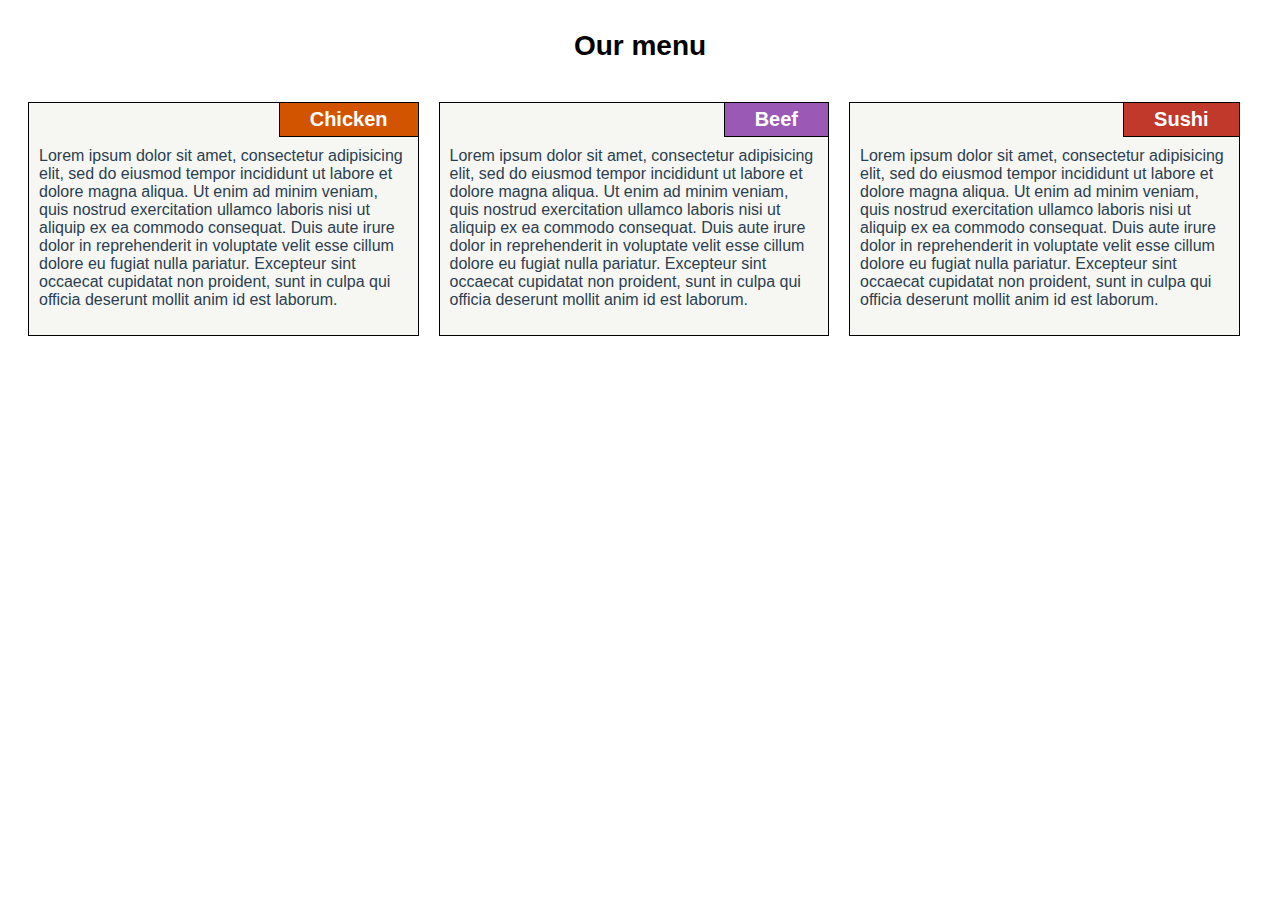
==== module-2/index.html @ 219fa8af "Updated" ====
<!DOCTYPE html>
<html>
<head>
  <meta charset="utf-8">
  <meta http-equiv="X-UA-Compatible" content="IE=edge">
  <meta name="viewport" content="width=device-width, initial-scale=1">
  <link rel="icon" href="../favicon.ico" type="image/x-icon">
  <title>Module 2 assignment - Roberto Sequeira</title>
  <link rel="stylesheet" href="css/styles.css">
</head>
<body>
<div class="row">
  <h1>Our menu</h1>
  <div class="col col-lg-4 col-md-6 col-sm-12">
    <div id="chicken" class="content">
      <h2>Chicken</h2>
      <p>Lorem ipsum dolor sit amet, consectetur adipisicing elit, sed do eiusmod
      tempor incididunt ut labore et dolore magna aliqua. Ut enim ad minim veniam,
      quis nostrud exercitation ullamco laboris nisi ut aliquip ex ea commodo
      consequat. Duis aute irure dolor in reprehenderit in voluptate velit esse
      cillum dolore eu fugiat nulla pariatur. Excepteur sint occaecat cupidatat non
      proident, sunt in culpa qui officia deserunt mollit anim id est laborum.</p>
    </div>
  </div>
  <div class="col col-lg-4 col-md-6 col-sm-12">
    <div id="beef" class="content">
      <h2>Beef</h2>
      <p>Lorem ipsum dolor sit amet, consectetur adipisicing elit, sed do eiusmod
      tempor incididunt ut labore et dolore magna aliqua. Ut enim ad minim veniam,
      quis nostrud exercitation ullamco laboris nisi ut aliquip ex ea commodo
      consequat. Duis aute irure dolor in reprehenderit in voluptate velit esse
      cillum dolore eu fugiat nulla pariatur. Excepteur sint occaecat cupidatat non
      proident, sunt in culpa qui officia deserunt mollit anim id est laborum.</p>
    </div>
  </div>
  <div class="col col-lg-4 col-md-12 col-sm-12">
    <div id="sushi" class="content">
      <h2>Sushi</h2>
      <p>Lorem ipsum dolor sit amet, consectetur adipisicing elit, sed do eiusmod
      tempor incididunt ut labore et dolore magna aliqua. Ut enim ad minim veniam,
      quis nostrud exercitation ullamco laboris nisi ut aliquip ex ea commodo
      consequat. Duis aute irure dolor in reprehenderit in voluptate velit esse
      cillum dolore eu fugiat nulla pariatur. Excepteur sint occaecat cupidatat non
      proident, sunt in culpa qui officia deserunt mollit anim id est laborum.</p>
    </div>
  </div>
  <div class="clear"></div>
</div>

</body>
</html>
---- module-2/css/styles.css ----
/********** Base styles **********/
html {
  box-sizing: border-box;
}

*, *:before, *:after {
  box-sizing: inherit;
}

body {
  font-family: "Helvetica Neue", Helvetica, Arial, sans-serif;
  /*font-size: 14px;*/
}

h1 {
  font-size: 175%;
  margin: 30px 0;
  text-align: center;
}

.content {
  color: #fff;
  color: #2c3e50;
  border: 1px solid #000;
  padding: 0 10px 10px 10px;
  margin: 10px;
  background-color: #F6F7F2;
}

.content h2 {
  color: #fff;
  font-size: 125%;
  float: right;
  margin: 0 -10px 10px 0;
  padding: 5px 30px;
  border-bottom: 1px solid #000;
  border-left: 1px solid #000;
}

.content p {
  clear: right;
}

#chicken h2 {
  background-color: #d35400;
}

#beef h2 {
  background-color: #9b59b6;
}

#sushi h2 {
  background-color: #c0392b;
}

/* Simple Responsive Framework. */
.row {
  width: 100%;
  padding: 0 10px;
}

/********** Small devices **********/
@media (max-width: 767px) {
  .col-sm-1, .col-sm-2, .col-sm-3, .col-sm-4, .col-sm-5, .col-sm-6, .col-sm-7, .col-sm-8, .col-sm-9, .col-sm-10, .col-sm-11, .col-sm-12 {
    float: left;
  }

  .col-sm-1 {
      width: 8.33%;
  }

  .col-sm-2 {
     width: 16.66%;
  }

  .col-sm-3 {
    width: 25%;
  }

  .col-sm-4 {
    width: 33%;
  }

  .col-sm-5 {
    width: 41.66%;
  }

  .col-sm-6 {
    width: 50%;
  }

  .col-sm-7 {
    width: 58.33%;
  }

  .col-sm-8 {
    width: 66.66%;
  }

  .col-sm-9 {
    width: 74.99%;
  }

  .col-sm-10 {
    width: 83.33%;
  }

  .col-sm-11 {
    width: 91.66%;
  }

  .col-sm-12 {
    width: 100%;
  }
}

/********** Medium devices **********/
@media (min-width: 768px) and (max-width: 991px) {
  .col-md-1, .col-md-2, .col-md-3, .col-md-4, .col-md-5, .col-md-6, .col-md-7, .col-md-8, .col-md-9, .col-md-10, .col-md-11, .col-md-12 {
    float: left;
  }

  .col-md-1 {
    width: 8.33%;
  }

  .col-md-2 {
    width: 16.66%;
  }

  .col-md-3 {
    width: 25%;
  }

  .col-md-4 {
    width: 33%;
  }

  .col-md-5 {
    width: 41.66%;
  }

  .col-md-6 {
    width: 50%;
  }

  .col-md-7 {
    width: 58.33%;
  }

  .col-md-8 {
    width: 66.66%;
  }

  .col-md-9 {
    width: 74.99%;
  }

  .col-md-10 {
    width: 83.33%;
  }

  .col-md-11 {
    width: 91.66%;
  }

  .col-md-12 {
    width: 100%;
  }
}

/********** Large devices **********/
@media (min-width: 992px) {
  .col-lg-1, .col-lg-2, .col-lg-3, .col-lg-4, .col-lg-5, .col-lg-6, .col-lg-7, .col-lg-8, .col-lg-9, .col-lg-10, .col-lg-11, .col-lg-12 {
    float: left;
  }

  .col-lg-1 {
    width: 8.33%;
  }

  .col-lg-2 {
    width: 16.66%;
  }

  .col-lg-3 {
    width: 25%;
  }

  .col-lg-4 {
    width: 33%;
  }

  .col-lg-5 {
    width: 41.66%;
  }

  .col-lg-6 {
    width: 50%;
  }

  .col-lg-7 {
    width: 58.33%;
  }

  .col-lg-8 {
    width: 66.66%;
  }

  .col-lg-9 {
    width: 74.99%;
  }

  .col-lg-10 {
    width: 83.33%;
  }

  .col-lg-11 {
    width: 91.66%;
  }

  .col-lg-12 {
    width: 100%;
  }
}

/********** Helpers **********/
.clear {
  clear: both;
}
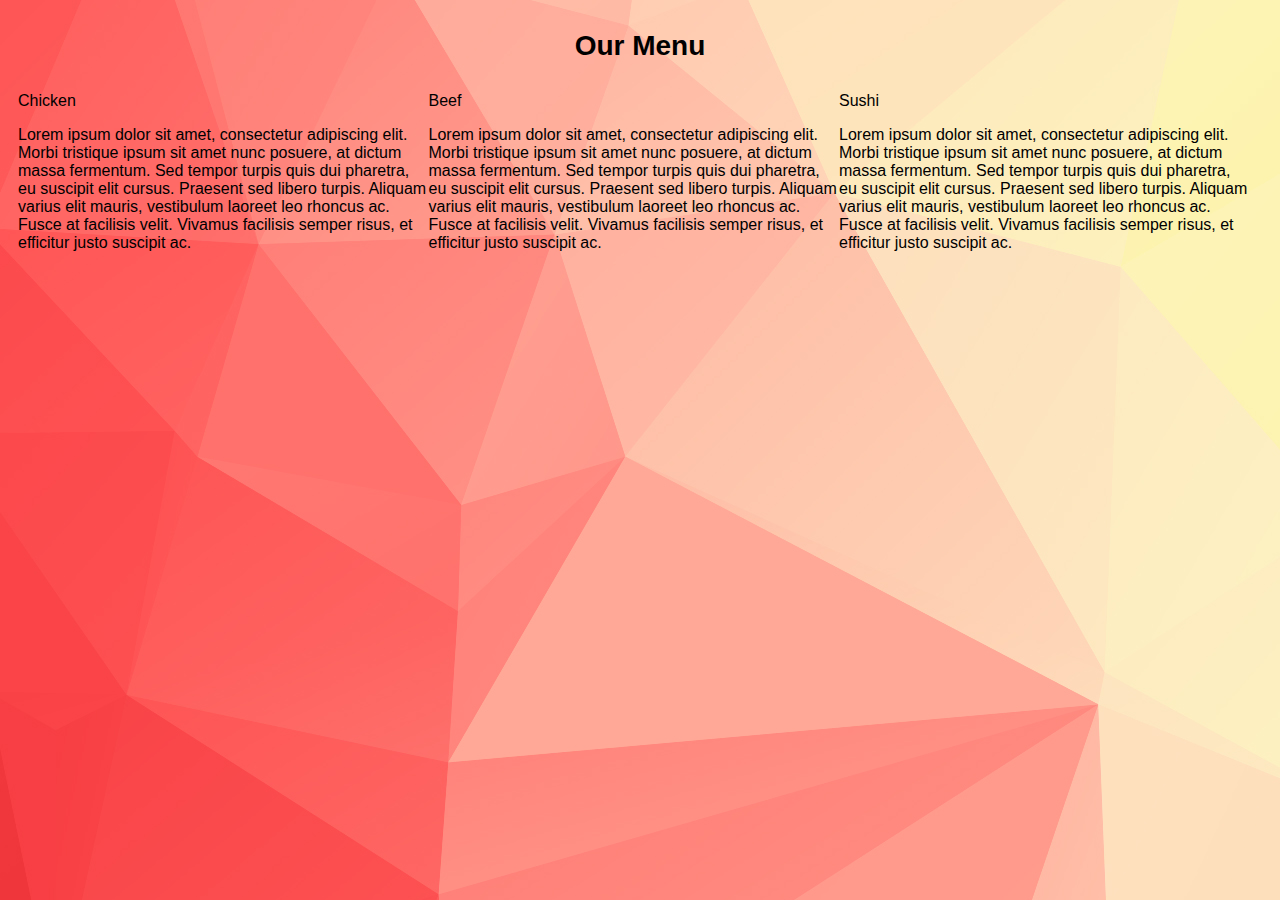
==== commit a9c25b20: "Update index.html" ====
--- a/module-2/index.html
+++ b/module-2/index.html
@@ -1,51 +1,46 @@
 <!DOCTYPE html>
 <html>
 <head>
-  <meta charset="utf-8">
-  <meta http-equiv="X-UA-Compatible" content="IE=edge">
-  <meta name="viewport" content="width=device-width, initial-scale=1">
-  <link rel="icon" href="../favicon.ico" type="image/x-icon">
-  <title>Module 2 assignment - Roberto Sequeira</title>
-  <link rel="stylesheet" href="css/styles.css">
+	<meta charset="utf-8">	
+ 	<meta http-equiv="X-UA-Compatible" content="IE=edge">
+  	<meta name="viewport" content="width=device-width, initial-scale=1">
+  	<link rel="icon" href="../favicon.ico" type="image/x-icon">
+	<link rel="stylesheet" type="text/css" href="css/styles.css">
+	<title><title>Module 2 assignment - Prajwal Hegde</title></title>
 </head>
 <body>
-<div class="row">
-  <h1>Our menu</h1>
-  <div class="col col-lg-4 col-md-6 col-sm-12">
-    <div id="chicken" class="content">
-      <h2>Chicken</h2>
-      <p>Lorem ipsum dolor sit amet, consectetur adipisicing elit, sed do eiusmod
-      tempor incididunt ut labore et dolore magna aliqua. Ut enim ad minim veniam,
-      quis nostrud exercitation ullamco laboris nisi ut aliquip ex ea commodo
-      consequat. Duis aute irure dolor in reprehenderit in voluptate velit esse
-      cillum dolore eu fugiat nulla pariatur. Excepteur sint occaecat cupidatat non
-      proident, sunt in culpa qui officia deserunt mollit anim id est laborum.</p>
-    </div>
-  </div>
-  <div class="col col-lg-4 col-md-6 col-sm-12">
-    <div id="beef" class="content">
-      <h2>Beef</h2>
-      <p>Lorem ipsum dolor sit amet, consectetur adipisicing elit, sed do eiusmod
-      tempor incididunt ut labore et dolore magna aliqua. Ut enim ad minim veniam,
-      quis nostrud exercitation ullamco laboris nisi ut aliquip ex ea commodo
-      consequat. Duis aute irure dolor in reprehenderit in voluptate velit esse
-      cillum dolore eu fugiat nulla pariatur. Excepteur sint occaecat cupidatat non
-      proident, sunt in culpa qui officia deserunt mollit anim id est laborum.</p>
-    </div>
-  </div>
-  <div class="col col-lg-4 col-md-12 col-sm-12">
-    <div id="sushi" class="content">
-      <h2>Sushi</h2>
-      <p>Lorem ipsum dolor sit amet, consectetur adipisicing elit, sed do eiusmod
-      tempor incididunt ut labore et dolore magna aliqua. Ut enim ad minim veniam,
-      quis nostrud exercitation ullamco laboris nisi ut aliquip ex ea commodo
-      consequat. Duis aute irure dolor in reprehenderit in voluptate velit esse
-      cillum dolore eu fugiat nulla pariatur. Excepteur sint occaecat cupidatat non
-      proident, sunt in culpa qui officia deserunt mollit anim id est laborum.</p>
-    </div>
-  </div>
-  <div class="clear"></div>
-</div>
-
+	<h1>Our Menu</h1>
+	<div class="row">
+	<div class="container col-lg-4 col-md-6 col-sm-12">
+		<section>
+		<div id="chicken">
+			Chicken
+		</div>
+		<p>
+			Lorem ipsum dolor sit amet, consectetur adipiscing elit. Morbi tristique ipsum sit amet nunc posuere, at dictum massa fermentum. Sed tempor turpis quis dui pharetra, eu suscipit elit cursus. Praesent sed libero turpis. Aliquam varius elit mauris, vestibulum laoreet leo rhoncus ac. Fusce at facilisis velit. Vivamus facilisis semper risus, et efficitur justo suscipit ac. 
+		</p>
+		</section>
+	</div>
+	<div class="container col-lg-4 col-md-6 col-sm-12">
+		<section>
+		<div id="beef">
+			Beef
+		</div>
+		<p>
+			Lorem ipsum dolor sit amet, consectetur adipiscing elit. Morbi tristique ipsum sit amet nunc posuere, at dictum massa fermentum. Sed tempor turpis quis dui pharetra, eu suscipit elit cursus. Praesent sed libero turpis. Aliquam varius elit mauris, vestibulum laoreet leo rhoncus ac. Fusce at facilisis velit. Vivamus facilisis semper risus, et efficitur justo suscipit ac. 
+		</p>
+		</section>
+	</div>
+	<div class="container col-lg-4 col-md-12 col-sm-12">
+		<section>
+		<div id="sushi">
+			Sushi
+		</div>
+		<p>
+			Lorem ipsum dolor sit amet, consectetur adipiscing elit. Morbi tristique ipsum sit amet nunc posuere, at dictum massa fermentum. Sed tempor turpis quis dui pharetra, eu suscipit elit cursus. Praesent sed libero turpis. Aliquam varius elit mauris, vestibulum laoreet leo rhoncus ac. Fusce at facilisis velit. Vivamus facilisis semper risus, et efficitur justo suscipit ac. 
+		</p>
+		</section>
+	</div>
+	</div>
 </body>
-</html>
+</html>--- a/module-2/css/styles.css
+++ b/module-2/css/styles.css
@@ -8,8 +8,9 @@
 }
 
 body {
-  font-family: "Helvetica Neue", Helvetica, Arial, sans-serif;
-  /*font-size: 14px;*/
+	background-image: url("background.jpg");
+  	font-family: "Helvetica Neue", Helvetica, Arial, sans-serif;
+  	/*font-size: 14px;*/
 }
 
 h1 {
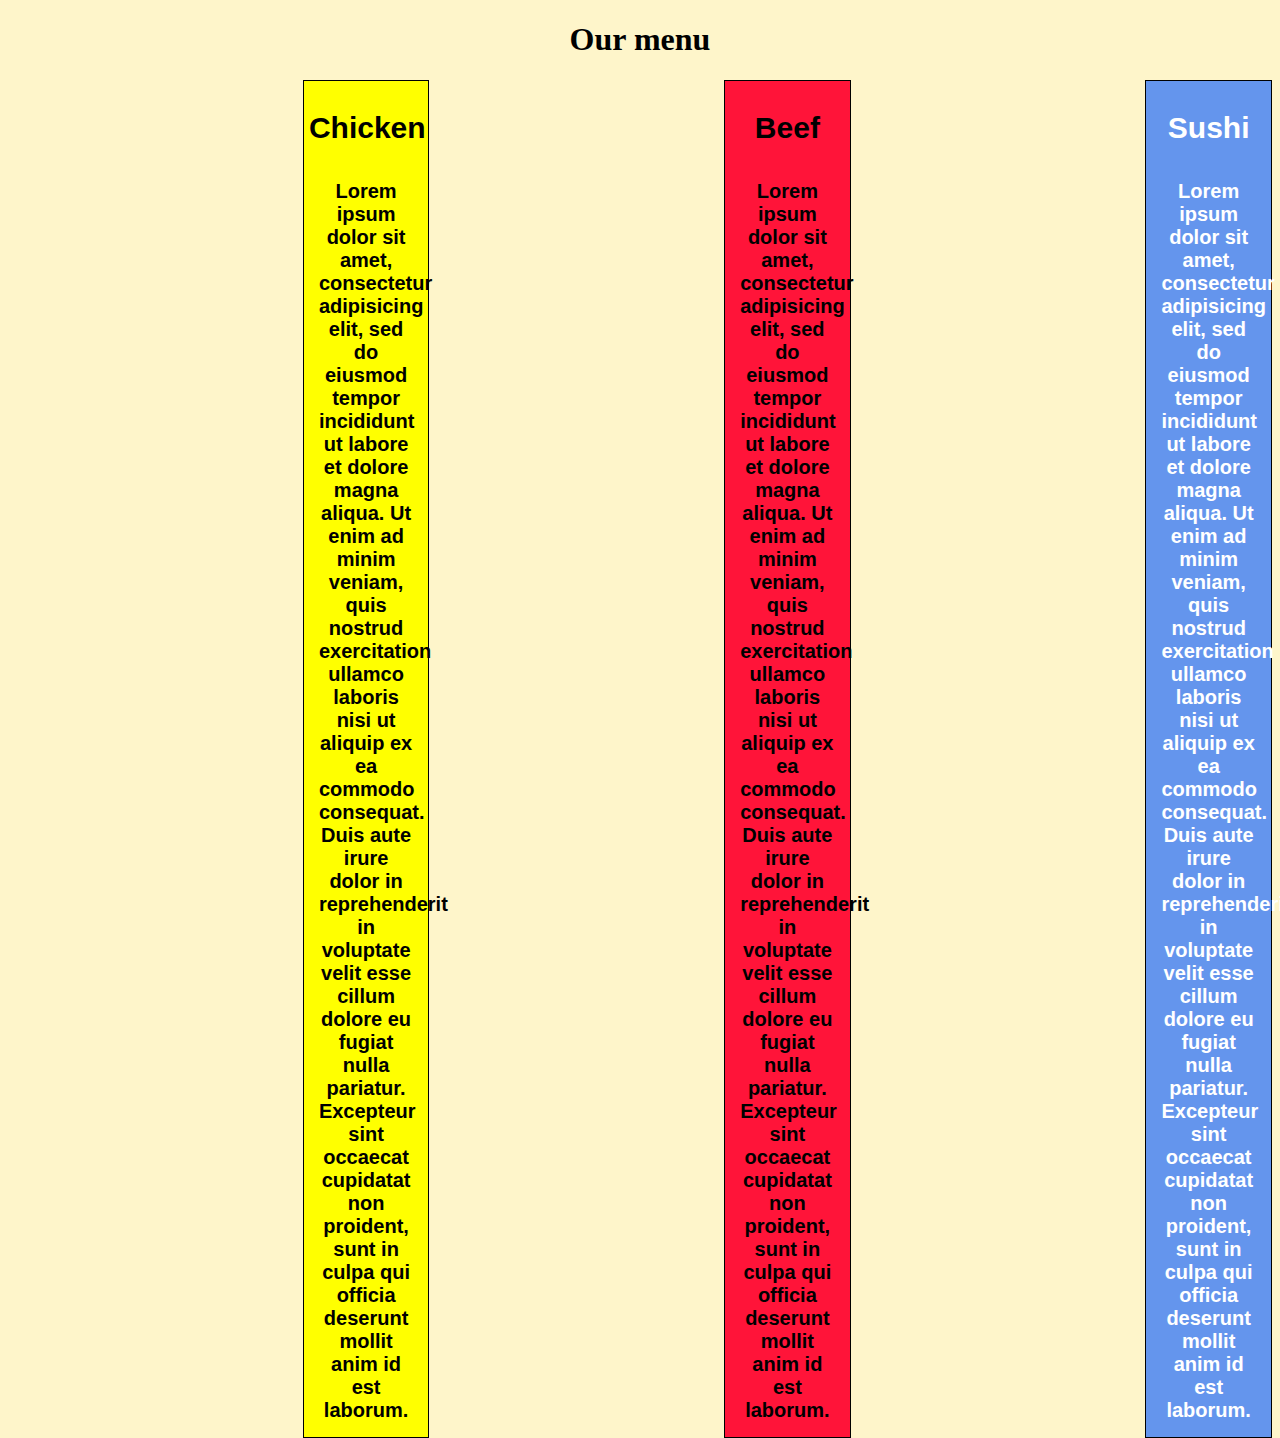
==== commit 1f566b79: "Updated" ====
--- a/module-2/index.html
+++ b/module-2/index.html
@@ -1,46 +1,51 @@
 <!DOCTYPE html>
 <html>
 <head>
-	<meta charset="utf-8">	
- 	<meta http-equiv="X-UA-Compatible" content="IE=edge">
-  	<meta name="viewport" content="width=device-width, initial-scale=1">
-  	<link rel="icon" href="../favicon.ico" type="image/x-icon">
-	<link rel="stylesheet" type="text/css" href="css/styles.css">
-	<title><title>Module 2 assignment - Prajwal Hegde</title></title>
+  <meta charset="utf-8">
+  <meta http-equiv="X-UA-Compatible" content="IE=edge">
+  <meta name="viewport" content="width=device-width, initial-scale=1">
+  <link rel="icon" href="../favicon.ico" type="image/x-icon">
+  <title>Module 2 assignment - Prajwal Hegde</title>
+  <link rel="stylesheet" href="css/styles.css">
 </head>
 <body>
-	<h1>Our Menu</h1>
-	<div class="row">
-	<div class="container col-lg-4 col-md-6 col-sm-12">
-		<section>
-		<div id="chicken">
-			Chicken
-		</div>
-		<p>
-			Lorem ipsum dolor sit amet, consectetur adipiscing elit. Morbi tristique ipsum sit amet nunc posuere, at dictum massa fermentum. Sed tempor turpis quis dui pharetra, eu suscipit elit cursus. Praesent sed libero turpis. Aliquam varius elit mauris, vestibulum laoreet leo rhoncus ac. Fusce at facilisis velit. Vivamus facilisis semper risus, et efficitur justo suscipit ac. 
-		</p>
-		</section>
-	</div>
-	<div class="container col-lg-4 col-md-6 col-sm-12">
-		<section>
-		<div id="beef">
-			Beef
-		</div>
-		<p>
-			Lorem ipsum dolor sit amet, consectetur adipiscing elit. Morbi tristique ipsum sit amet nunc posuere, at dictum massa fermentum. Sed tempor turpis quis dui pharetra, eu suscipit elit cursus. Praesent sed libero turpis. Aliquam varius elit mauris, vestibulum laoreet leo rhoncus ac. Fusce at facilisis velit. Vivamus facilisis semper risus, et efficitur justo suscipit ac. 
-		</p>
-		</section>
-	</div>
-	<div class="container col-lg-4 col-md-12 col-sm-12">
-		<section>
-		<div id="sushi">
-			Sushi
-		</div>
-		<p>
-			Lorem ipsum dolor sit amet, consectetur adipiscing elit. Morbi tristique ipsum sit amet nunc posuere, at dictum massa fermentum. Sed tempor turpis quis dui pharetra, eu suscipit elit cursus. Praesent sed libero turpis. Aliquam varius elit mauris, vestibulum laoreet leo rhoncus ac. Fusce at facilisis velit. Vivamus facilisis semper risus, et efficitur justo suscipit ac. 
-		</p>
-		</section>
-	</div>
-	</div>
+<div class="row">
+  <h1>Our menu</h1>
+  <div class="col col-lg-4 col-md-6 col-sm-12">
+    <div id="chicken" class="content">
+      <h2>Chicken</h2>
+      <p>Lorem ipsum dolor sit amet, consectetur adipisicing elit, sed do eiusmod
+      tempor incididunt ut labore et dolore magna aliqua. Ut enim ad minim veniam,
+      quis nostrud exercitation ullamco laboris nisi ut aliquip ex ea commodo
+      consequat. Duis aute irure dolor in reprehenderit in voluptate velit esse
+      cillum dolore eu fugiat nulla pariatur. Excepteur sint occaecat cupidatat non
+      proident, sunt in culpa qui officia deserunt mollit anim id est laborum.</p>
+    </div>
+  </div>
+  <div class="col col-lg-4 col-md-6 col-sm-12">
+    <div id="beef" class="content">
+      <h2>Beef</h2>
+      <p>Lorem ipsum dolor sit amet, consectetur adipisicing elit, sed do eiusmod
+      tempor incididunt ut labore et dolore magna aliqua. Ut enim ad minim veniam,
+      quis nostrud exercitation ullamco laboris nisi ut aliquip ex ea commodo
+      consequat. Duis aute irure dolor in reprehenderit in voluptate velit esse
+      cillum dolore eu fugiat nulla pariatur. Excepteur sint occaecat cupidatat non
+      proident, sunt in culpa qui officia deserunt mollit anim id est laborum.</p>
+    </div>
+  </div>
+  <div class="col col-lg-4 col-md-12 col-sm-12">
+    <div id="sushi" class="content">
+      <h2>Sushi</h2>
+      <p>Lorem ipsum dolor sit amet, consectetur adipisicing elit, sed do eiusmod
+      tempor incididunt ut labore et dolore magna aliqua. Ut enim ad minim veniam,
+      quis nostrud exercitation ullamco laboris nisi ut aliquip ex ea commodo
+      consequat. Duis aute irure dolor in reprehenderit in voluptate velit esse
+      cillum dolore eu fugiat nulla pariatur. Excepteur sint occaecat cupidatat non
+      proident, sunt in culpa qui officia deserunt mollit anim id est laborum.</p>
+    </div>
+  </div>
+  <div class="clear"></div>
+</div>
+
 </body>
-</html>+</html>
--- a/module-2/css/styles.css
+++ b/module-2/css/styles.css
@@ -1,121 +1,141 @@
-/********** Base styles **********/
-html {
-  box-sizing: border-box;
-}
-
-*, *:before, *:after {
-  box-sizing: inherit;
+/* Base Styles */
+
+* {
+	box-sizing: border-box;
+}
+
+h1 {
+	font-family: Brushstroke, fantasy;
+	color: #000000;
+	text-align: center;
 }
 
 body {
 	background-image: url("background.jpg");
-  	font-family: "Helvetica Neue", Helvetica, Arial, sans-serif;
-  	/*font-size: 14px;*/
-}
-
-h1 {
-  font-size: 175%;
-  margin: 30px 0;
-  text-align: center;
-}
-
-.content {
-  color: #fff;
-  color: #2c3e50;
-  border: 1px solid #000;
-  padding: 0 10px 10px 10px;
-  margin: 10px;
-  background-color: #F6F7F2;
-}
-
-.content h2 {
-  color: #fff;
-  font-size: 125%;
-  float: right;
-  margin: 0 -10px 10px 0;
-  padding: 5px 30px;
-  border-bottom: 1px solid #000;
-  border-left: 1px solid #000;
-}
-
-.content p {
-  clear: right;
-}
-
-#chicken h2 {
-  background-color: #d35400;
-}
-
-#beef h2 {
-  background-color: #9b59b6;
-}
-
-#sushi h2 {
-  background-color: #c0392b;
-}
-
-/* Simple Responsive Framework. */
+	background-color: #FEF5CA;
+
+}
+
+p {
+	padding: 10px;
+	margin: 0;
+}
+
+.container {
+	border: none;
+	margin-left: auto;
+	margin-right: auto;
+	margin-top: 10px;
+	margin-bottom: 10px;
+	padding: 10px;
+}
+
+section {
+	border:	1px solid black;
+	background-color: #00FF99;
+	width: 100%;
+	height: 200px;
+	font-family: Helvetica;
+	color: black;
+	position: relative;
+	overflow: auto;
+}
+
+#chicken {
+	border: 1px solid black;
+	text-align: center;
+	width: 30%;
+	margin-left: 70%;
+	font-family: Georgia,sans-serif;
+	font-weight: bold;
+	font-size: 125%;
+	margin-bottom: 0;
+	margin-top: 0;
+	padding: 5px;
+	background-color: #FFFF00;
+}
+
+#beef {
+	border: 1px solid black;
+	text-align: center;
+	width: 30%;
+	margin-left: 70%;
+	font-family: Georgia,sans-serif;
+	font-weight: bold;
+	font-size: 125%;
+	margin-bottom: 0;
+	margin-top: 0;
+	padding: 5px;
+	background-color: #FF1439;
+}
+
+#sushi {
+	border: 1px solid black;
+	text-align: center;
+	width: 30%;
+	margin-left: 70%;
+	font-family: Georgia,sans-serif;
+	font-weight: bold;
+	font-size: 125%;
+	margin-bottom: 0;
+	margin-top: 0;
+	background-color: #6495ED;
+	color: white;
+	padding: 5px;
+}
+
 .row {
-  width: 100%;
-  padding: 0 10px;
-}
-
-/********** Small devices **********/
-@media (max-width: 767px) {
-  .col-sm-1, .col-sm-2, .col-sm-3, .col-sm-4, .col-sm-5, .col-sm-6, .col-sm-7, .col-sm-8, .col-sm-9, .col-sm-10, .col-sm-11, .col-sm-12 {
+	width: 100%;
+}
+
+/* Desktop view */
+
+@media (min-width: 992px) {
+  .col-lg-1, .col-lg-2, .col-lg-3, .col-lg-4, .col-lg-5, .col-lg-6, .col-lg-7, .col-lg-8, .col-lg-9, .col-lg-10, .col-lg-11, .col-lg-12 {
     float: left;
   }
 
-  .col-sm-1 {
-      width: 8.33%;
-  }
-
-  .col-sm-2 {
-     width: 16.66%;
-  }
-
-  .col-sm-3 {
+  .col-lg-1 {
+    width: 8.33%;
+  }
+  .col-lg-2 {
+    width: 16.66%;
+  }
+  .col-lg-3 {
     width: 25%;
   }
-
-  .col-sm-4 {
-    width: 33%;
-  }
-
-  .col-sm-5 {
+  .col-lg-4 {
+    width: 33.33%;
+  }
+  .col-lg-5 {
     width: 41.66%;
   }
-
-  .col-sm-6 {
+  .col-lg-6 {
     width: 50%;
   }
-
-  .col-sm-7 {
+  .col-lg-7 {
     width: 58.33%;
   }
-
-  .col-sm-8 {
+  .col-lg-8 {
     width: 66.66%;
   }
-
-  .col-sm-9 {
+  .col-lg-9 {
     width: 74.99%;
   }
-
-  .col-sm-10 {
+  .col-lg-10 {
     width: 83.33%;
   }
-
-  .col-sm-11 {
+  .col-lg-11 {
     width: 91.66%;
   }
-
-  .col-sm-12 {
+  .col-lg-12 {
     width: 100%;
   }
-}
-
-/********** Medium devices **********/
+
+}
+
+/* Tablet view */
+
 @media (min-width: 768px) and (max-width: 991px) {
   .col-md-1, .col-md-2, .col-md-3, .col-md-4, .col-md-5, .col-md-6, .col-md-7, .col-md-8, .col-md-9, .col-md-10, .col-md-11, .col-md-12 {
     float: left;
@@ -124,108 +144,82 @@
   .col-md-1 {
     width: 8.33%;
   }
-
   .col-md-2 {
     width: 16.66%;
   }
-
   .col-md-3 {
     width: 25%;
   }
-
   .col-md-4 {
-    width: 33%;
-  }
-
+    width: 33.33%;
+  }
   .col-md-5 {
     width: 41.66%;
   }
-
   .col-md-6 {
     width: 50%;
   }
-
   .col-md-7 {
     width: 58.33%;
   }
-
   .col-md-8 {
     width: 66.66%;
   }
-
   .col-md-9 {
     width: 74.99%;
   }
-
   .col-md-10 {
     width: 83.33%;
   }
-
   .col-md-11 {
     width: 91.66%;
   }
-
   .col-md-12 {
     width: 100%;
   }
 }
 
-/********** Large devices **********/
-@media (min-width: 992px) {
-  .col-lg-1, .col-lg-2, .col-lg-3, .col-lg-4, .col-lg-5, .col-lg-6, .col-lg-7, .col-lg-8, .col-lg-9, .col-lg-10, .col-lg-11, .col-lg-12 {
-    float: left;
-  }
-
-  .col-lg-1 {
+/* Mobile view */
+
+@media (max-width: 768px) {
+  .col-sm-1, .col-sm-2, .col-sm-3, .col-sm-4, .col-sm-5, .col-sm-6, .col-sm-7, .col-sm-8, .col-sm-9, .col-sm-10, .col-sm-11, .col-sm-12 {
+ 	float: left;
+  }
+
+  .col-sm-1 {
     width: 8.33%;
   }
-
-  .col-lg-2 {
+  .col-sm-2 {
     width: 16.66%;
   }
-
-  .col-lg-3 {
+  .col-sm-3 {
     width: 25%;
   }
-
-  .col-lg-4 {
-    width: 33%;
-  }
-
-  .col-lg-5 {
+  .col-sm-4 {
+    width: 33.33%;
+  }
+  .col-sm-5 {
     width: 41.66%;
   }
-
-  .col-lg-6 {
+  .col-sm-6 {
     width: 50%;
   }
-
-  .col-lg-7 {
+  .col-sm-7 {
     width: 58.33%;
   }
-
-  .col-lg-8 {
+  .col-sm-8 {
     width: 66.66%;
   }
-
-  .col-lg-9 {
+  .col-sm-9 {
     width: 74.99%;
   }
-
-  .col-lg-10 {
+  .col-sm-10 {
     width: 83.33%;
   }
-
-  .col-lg-11 {
+  .col-sm-11 {
     width: 91.66%;
   }
-
-  .col-lg-12 {
+  .col-sm-12 {
     width: 100%;
   }
-}
-
-/********** Helpers **********/
-.clear {
-  clear: both;
-}
+}